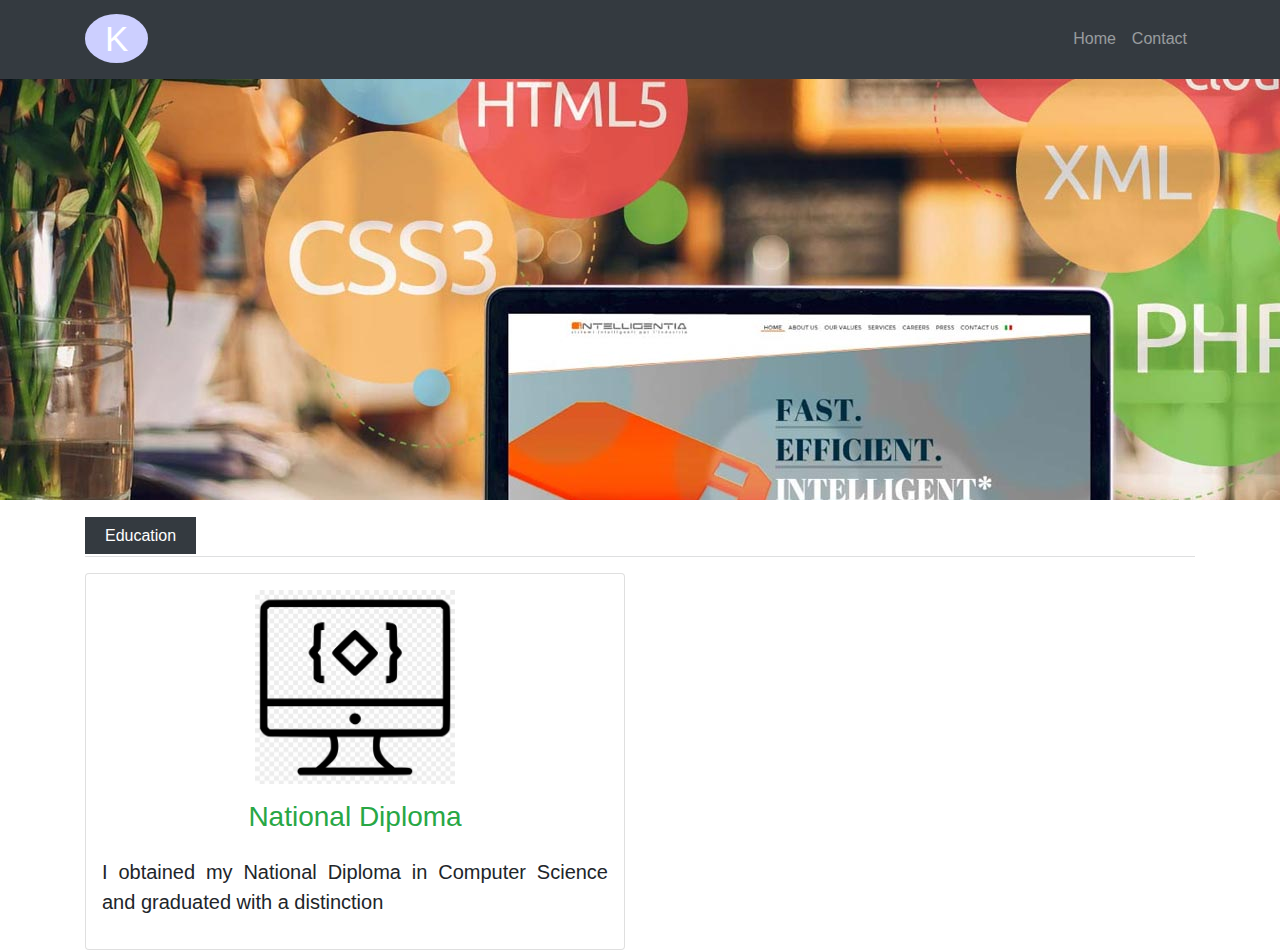
==== about.html @ 4ecc3357 "build about page" ====
<!DOCTYPE html>
<html lang="en">

<head>
    <meta charset="utf-8">
    <meta name="viewport" content="width=device-width, initial-scale=1, shrink-to-fit=no">
    <title>Personal Portfolio</title>
    <link href="https://fonts.googleapis.com/css?family=Pacifico&display=swap" rel="stylesheet">
    <link rel="stylesheet" href="https://stackpath.bootstrapcdn.com/bootstrap/4.3.1/css/bootstrap.min.css">
    <link rel="stylesheet" href="https://maxcdn.bootstrapcdn.com/font-awesome/4.7.0/css/font-awesome.min.css">
    <script src="https://ajax.googleapis.com/ajax/libs/jquery/3.3.1/jquery.min.js"></script>
    <script src="https://cdnjs.cloudflare.com/ajax/libs/popper.js/1.14.7/umd/popper.min.js"></script>
    <script src="https://stackpath.bootstrapcdn.com/bootstrap/4.3.1/js/bootstrap.min.js"></script>
    <link rel="stylesheet" href="css/style.css" />
    <title>My portfolio website</title>
</head>
<body>
    
    <!--Nav bar -->
    <div id="header">
        <nav class="navbar navbar-expand-sm navbar-dark bg-dark fixed-top">
            <div class="container">
                <button class="navbar-toggler" data-toggle="collapse" data-target="#Navbar-menu">
                    <span class="navbar-toggler-icon"></span>
                </button>

                <a href="#" class="navbar-brand"><span class="navbar-logo">K</span></a>
                <div class="collapse navbar-collapse" id="Navbar-menu">
                    <ul class="navbar-nav ml-auto">
                        <li class="navbar-item"><a href="index.html" class="nav-link">Home</a></li>
                        <li class="navbar-item"><a href="contact.html" class="nav-link">Contact</a></li>
                    </ul>
                </div>
            </div>
        </nav>
    </div>

    <!--background-->

    <div id="bg-img"></div>
    <br/>

        <div class="container">
            <div class="row">
                <div class="col">
                    <span id="span_ed" class="bg-dark text-white" style="margin-top:50px; padding:10px 20px 10px 20px">Education</span><hr class="bg-light" style="margin-top:8px;">
                </div>
            </div>
            <div class="row">
                <div class="col-lg-6 sm-12">
                    <div class="card bg-white">
                        <img src="./image/comp.png" width="200" height="80" class="img-fluid d-flex m-auto py-3"/>
                        <h3 class="text-center text-success">National Diploma</h3>
                        <p class="lead text-justify p-3">I obtained my National Diploma in Computer Science and graduated with a distinction </p>
                    </div>
                </div>
            </div>
        </div>

</body>
---- css/style.css ----
.navbar-logo{
    border-radius: 50%;
    width: 40px;
    height: 30px;
    background:#cccfff;
    font-size: 35px;
    padding: 5px 20px;
}

.make_circle{
    border-radius: 50%;
    width: 300px;
    height: 1200px;
    padding: 10px 20px;
    background: green;

}

span{
    padding: 5px 10px;
}

.parallax {
  /* The image used */
  background-image: url('../image/mypic.jpg');

  /* Full height */
  height: 100%; 

  /* Create the parallax scrolling effect */
  background-attachment: fixed;
  background-position: center;
  background-repeat: no-repeat;
  background-size: cover;
}

#bg-img{
    background: url('../image/another_one.jpg');
    background-repeat:no-repeat;
    min-height: 500px;


}
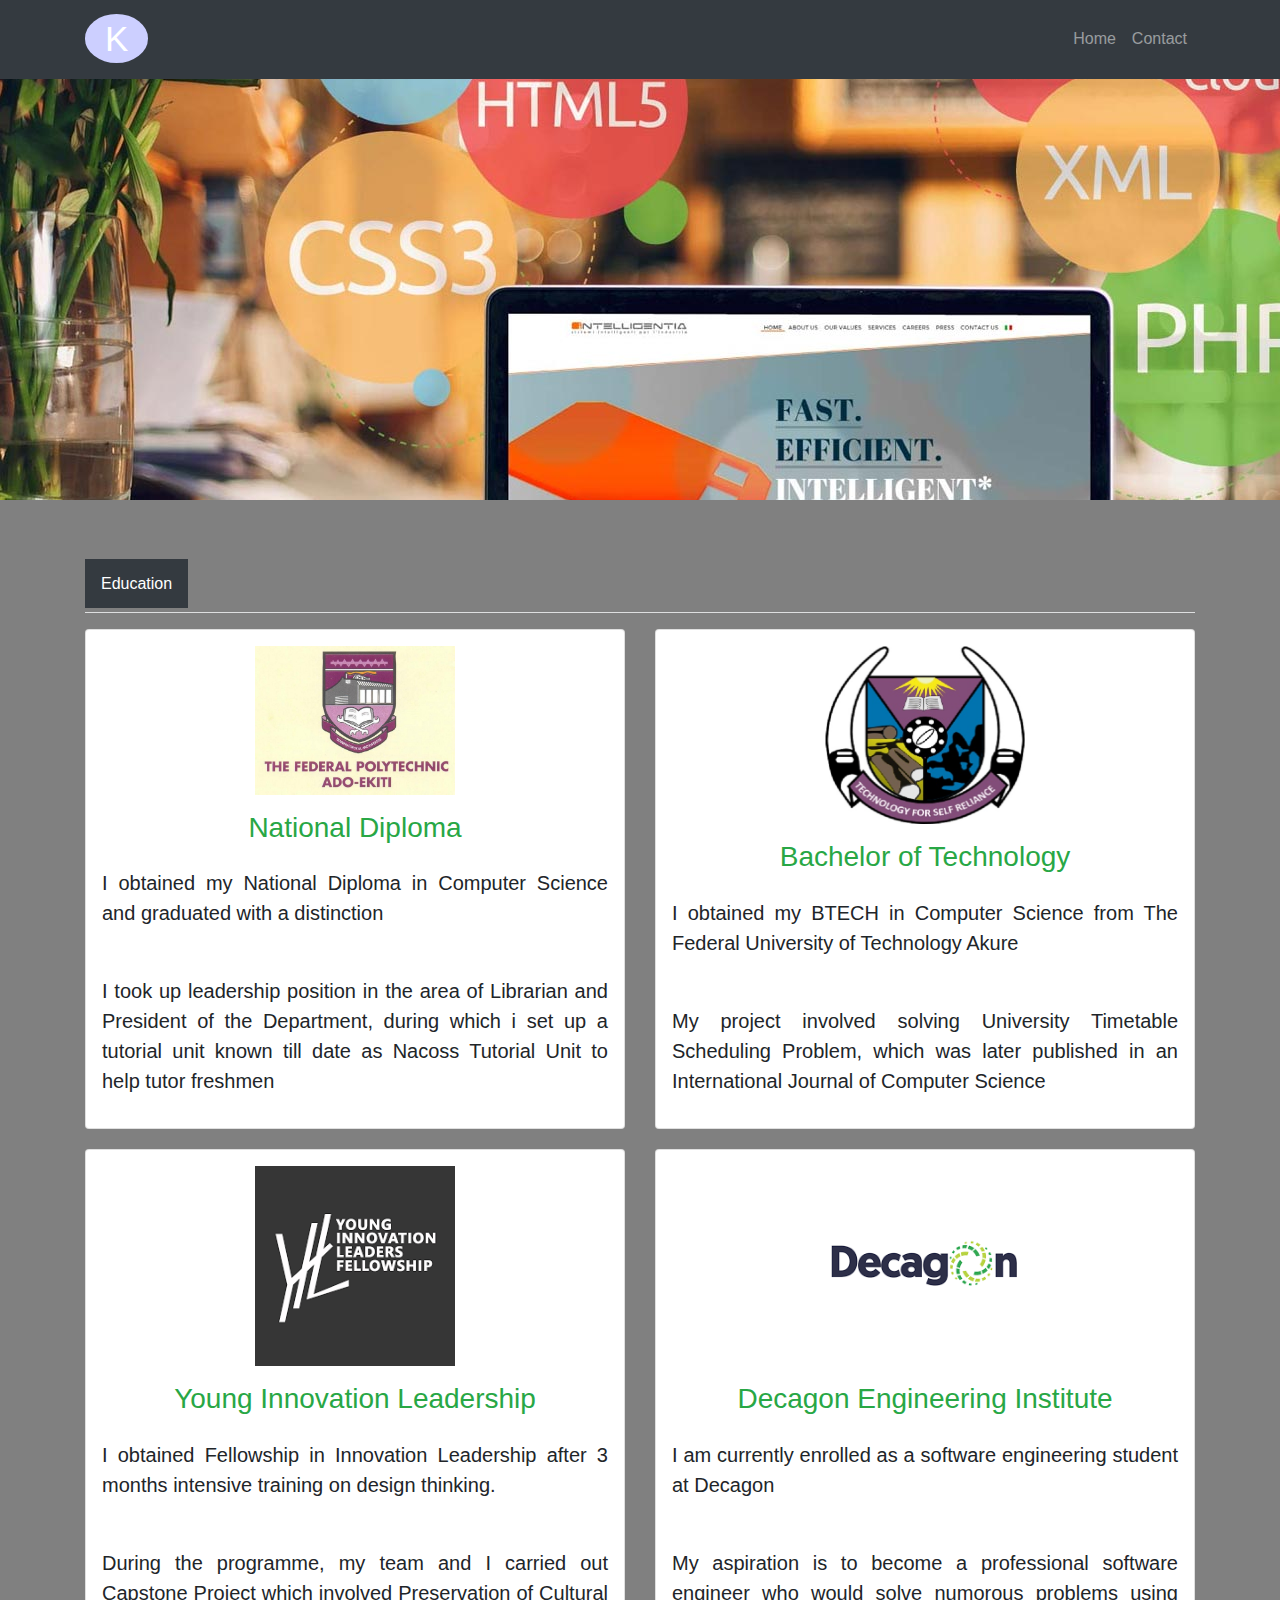
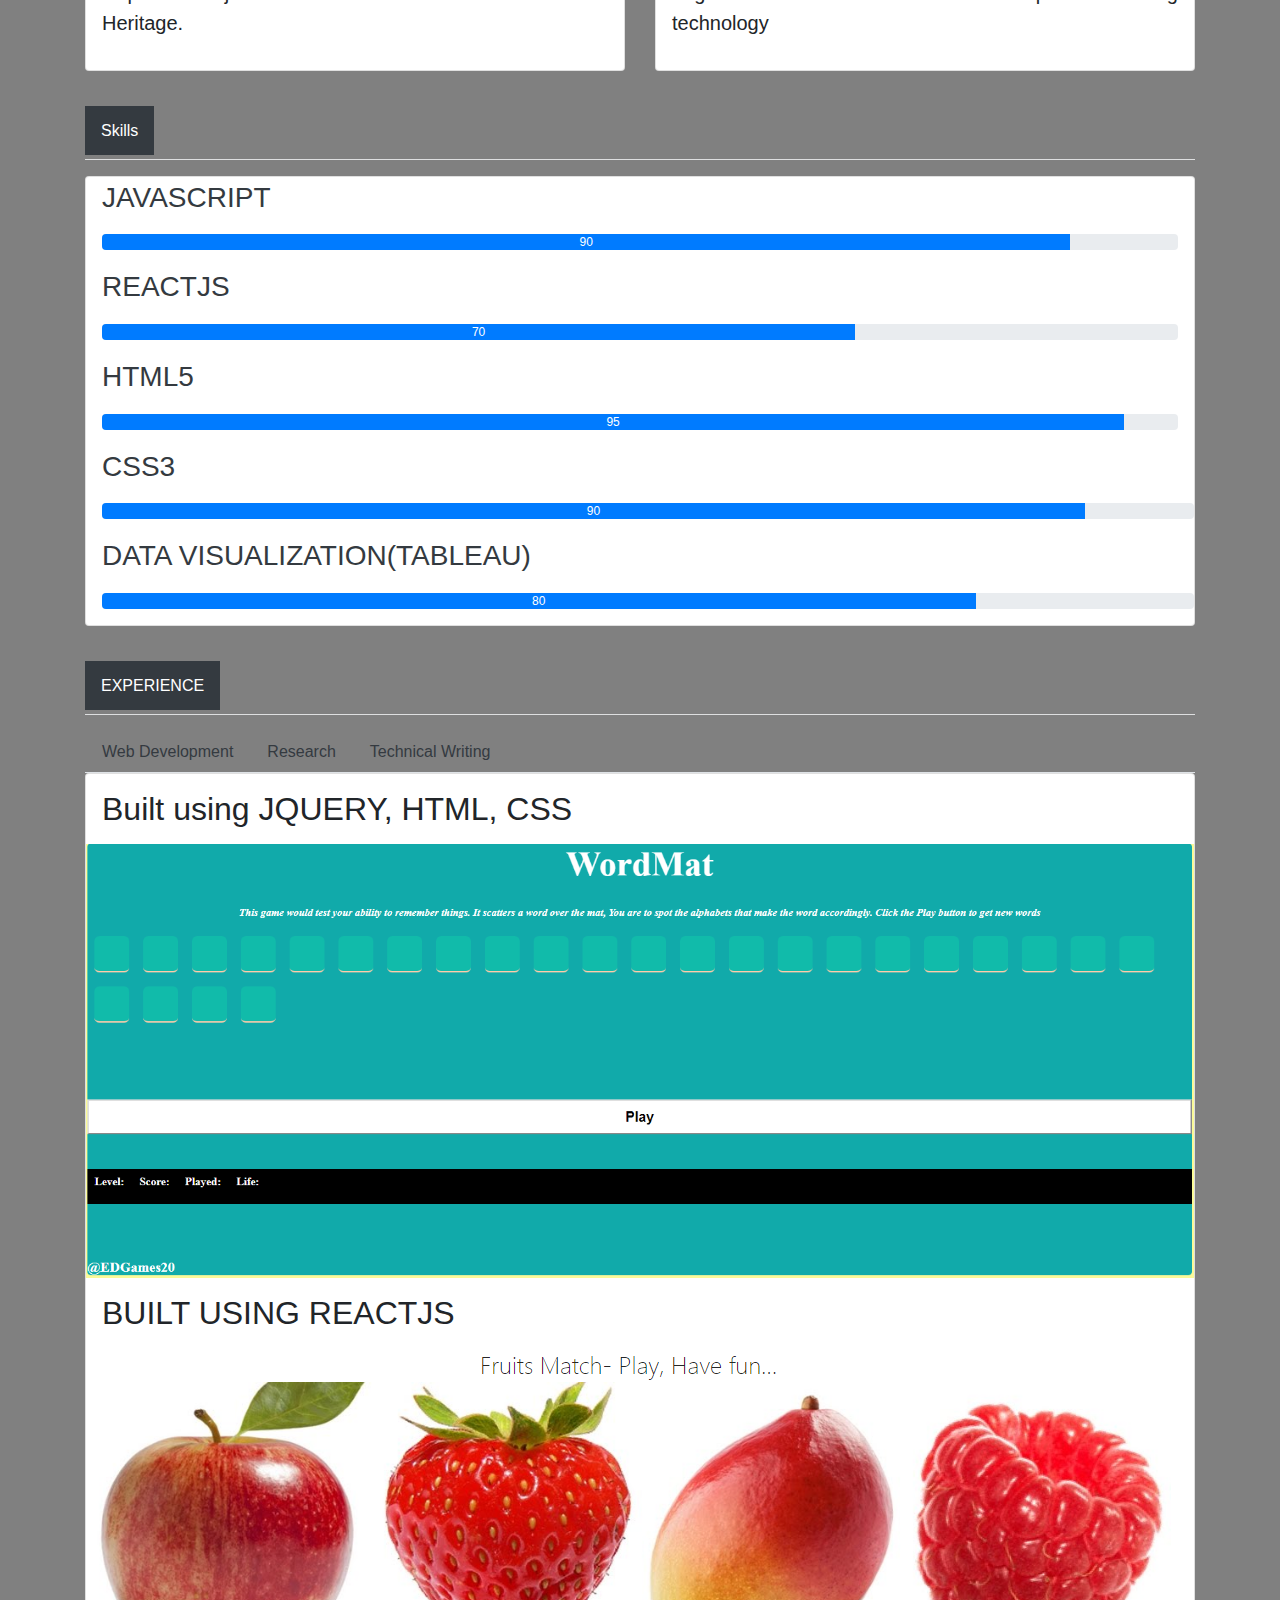
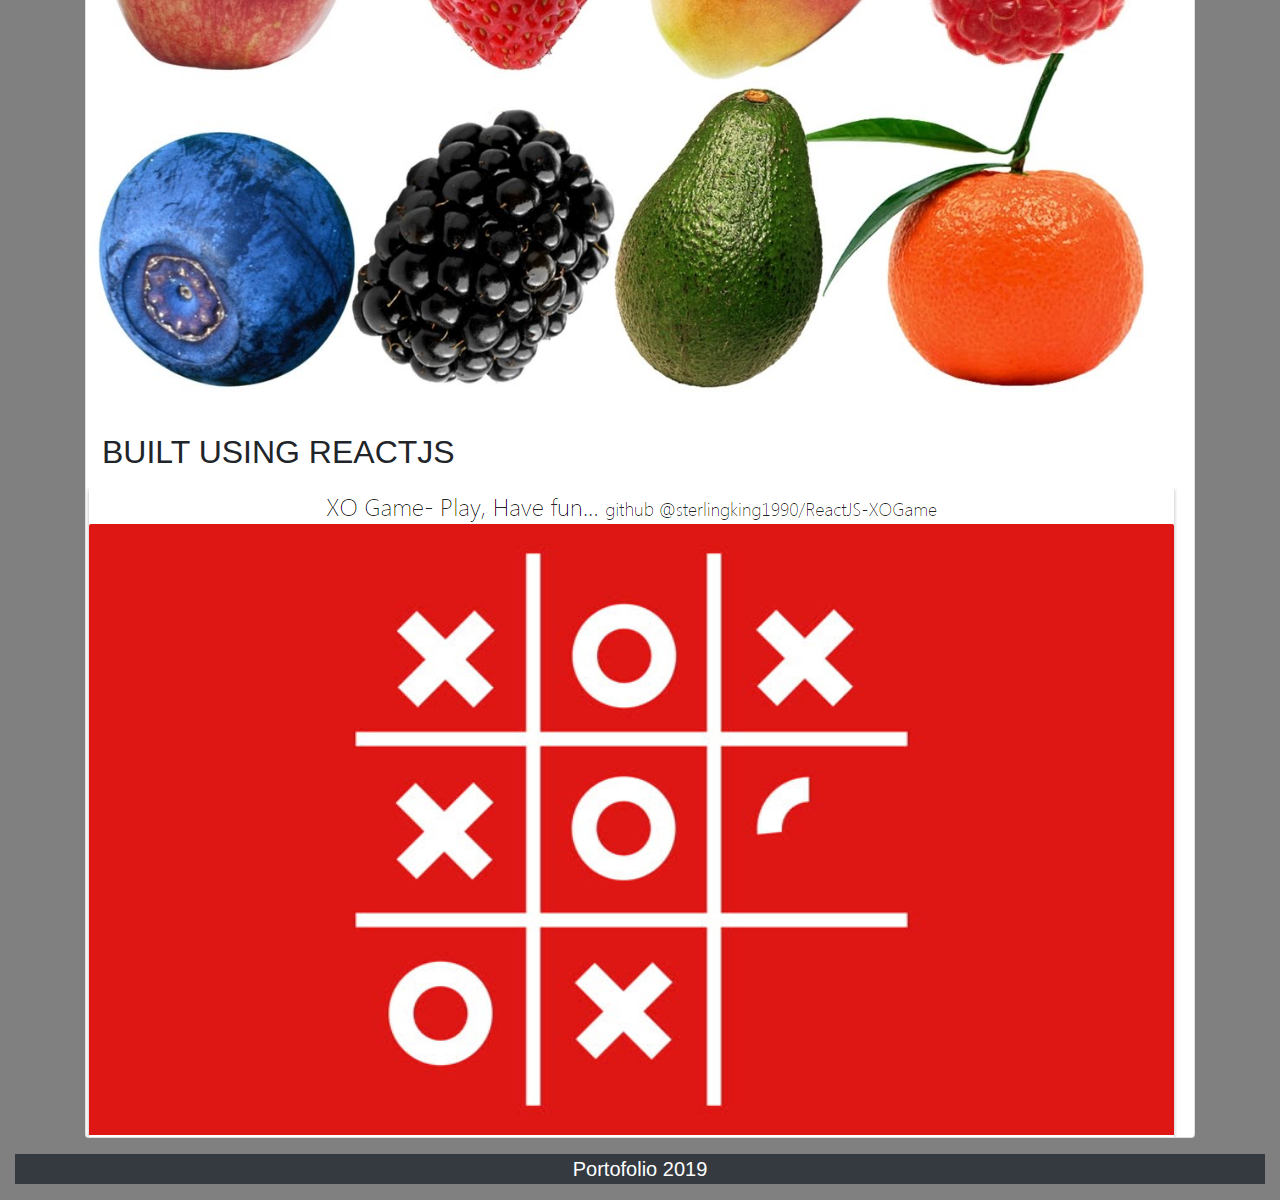
==== commit a3890e0d: "build about page" ====
--- a/about.html
+++ b/about.html
@@ -14,7 +14,7 @@
     <link rel="stylesheet" href="css/style.css" />
     <title>My portfolio website</title>
 </head>
-<body>
+<body style="background-color: grey">
     
     <!--Nav bar -->
     <div id="header">
@@ -40,21 +40,160 @@
     <div id="bg-img"></div>
     <br/>
 
+
+    <div id="Education" class="mt-5">
         <div class="container">
             <div class="row">
                 <div class="col">
-                    <span id="span_ed" class="bg-dark text-white" style="margin-top:50px; padding:10px 20px 10px 20px">Education</span><hr class="bg-light" style="margin-top:8px;">
+                    <span id="span_ed" class="bg-dark text-white p-3">Education</span><hr class="bg-light">
                 </div>
             </div>
             <div class="row">
                 <div class="col-lg-6 sm-12">
                     <div class="card bg-white">
-                        <img src="./image/comp.png" width="200" height="80" class="img-fluid d-flex m-auto py-3"/>
+                        <img src="./image/ado.jpg" class="img-fluid d-flex m-auto py-3" width="200"/>
                         <h3 class="text-center text-success">National Diploma</h3>
                         <p class="lead text-justify p-3">I obtained my National Diploma in Computer Science and graduated with a distinction </p>
+                        <p class="lead text-justify p-3">I took up leadership position in the area of Librarian and President of the Department, during which i set up a tutorial unit known till date as Nacoss Tutorial Unit to help tutor freshmen
+                        </p>
+                    </div>
+                </div>
+
+                <div class="col-lg-6 sm-12">
+                    <div class="card bg-white">
+                        <img src="./image/futa2.jpeg" class="img-fuild d-flex m-auto py-3" width="200" height="210"/>
+                        <h3 class="text-center text-success">Bachelor of Technology</h3>
+                        <p class="lead text-justify p-3">I obtained my BTECH in Computer Science from The Federal University of Technology Akure</p>
+                        <p class="lead text-justify p-3">My project involved solving University Timetable Scheduling Problem, which was later published in an International Journal of Computer Science</p>
+                    </div>
+                </div>
+            </div>
+
+            <div class="row" style="margin-top: 20px;">
+                <div class="col-lg-6 sm-12">
+                    <div class="card bg-white">
+                        <img src="./image/yil.png" class="img-fluid d-flex m-auto py-3" width="200"/>
+                        <h3 class="text-center text-success">Young Innovation Leadership</h3>
+                        <p class="lead text-justify p-3">I obtained Fellowship in Innovation Leadership after 3 months intensive training on design thinking.</p>
+                        <p class="lead text-justify p-3">During the programme, my team and I carried out Capstone Project which involved Preservation of Cultural Heritage.</p>
+                    </div>
+                </div>
+
+                <div class="col-lg-6 sm-12">
+                    <div class="card bg-white">
+                        <img src="./image/deca.png" class="img-fluid d-flex m-auto py-3" width="200"/>
+                        <h3 class="text-center text-success">Decagon Engineering Institute</h3>
+                        <p class="lead text-justify p-3">I am currently enrolled as a software engineering student at Decagon</p>
+                        <p class="lead text-justify p-3">My aspiration is to become a professional software engineer who would solve numorous problems using technology</p>
                     </div>
                 </div>
             </div>
         </div>
 
+
+    <div id="Skills" class="mt-5">
+        <div class="container">
+            <div class="row">
+                <div class="col">
+                    <span class="bg-dark text-white p-3">Skills</span><hr class="bg-light">
+                </div>
+            </div>
+            <div class="row">
+                <div class="col-lg-12 sm-12">
+                    <div class="card bg-white">
+                        <h3 class=" text-dark ml-3 my-1">JAVASCRIPT</h3>
+                        <div class="progress mx-3 my-3">
+                            <span class="progress-bar" style="width:90%">90</span>
+                        </div>
+                        <h3 class="ml-3 my-1 text-dark">REACTJS</h3>
+                        <div class="progress mx-3 my-3">
+                            <div class="progress-bar" style="width: 70%">70</div>
+                        </div>
+
+                        <h3 class="ml-3 my-1 text-dark">HTML5</h3>
+                        <div class="progress mx-3 my-3">
+                            <div class="progress-bar" style="width: 95%">95</div>
+                        </div>
+                        <h3 class="ml-3 my-1 text-dark">CSS3</h3>
+                        <div class="progress ml-3 my-3">
+                            <div class="progress-bar" style="width: 90%">90</div>
+                        </div>
+
+                        <h3 class="ml-3 my-1 text-dark">DATA VISUALIZATION(TABLEAU)</h3>
+                        <div class="progress ml-3 my-3">
+                            <div class="progress-bar" style="width: 80%">80</div>
+                        </div>
+                    </div>
+                </div>
+            </div>
+        </div>
+    </div>
+
+    <div id="Experience" class="mt-5">
+        <div class="container">
+            <div class="row">
+                <div class="col">
+                    <span class="bg-dark p-3 text-white" >EXPERIENCE</span><hr class="my-3 bg-light">
+                </div>
+            </div>
+
+            <ul id="tabsJustified" class="nav nav-tabs">
+                <li class="nav-item"><a href="" data-target="#Web" data-toggle="tab" class="nav-link text-dark">Web Development</a></li>
+                <li class="nav-item"><a href="" data-target="#Research" data-toggle="tab" class="nav-link text-dark">Research</a></li>
+                <li class="nav-item"><a href="" data-target="#Technical" data-toggle="tab" class="nav-link text-dark">Technical Writing</a></li>
+            </ul>
+
+            <div class="tab-content" id="tabsJustifiedContent">
+                <div id="Web" class="tab-pane active">
+                    <div class="card bg-white">
+                        <h2 class="ml-3 my-3">
+                            Built using JQUERY, HTML, CSS
+                        </h2>
+                        <a href="http://kinmorygame.herokuapp.com"><img class="img-fluid responsive" src="./image/wordmat.png"/></a>
+                        <h2 class="ml-3 my-3">BUILT USING REACTJS</h2>
+                        <a href="https://fruitmatch-df69a.firebaseapp.com"><img class="img-fluid responsive" src='./image/fruitmatch.png'/></a>
+                        <h2 class="ml-3 my-3">BUILT USING REACTJS</h2>
+                        <a href="https://xogame-343fa.firebaseapp.com"><img class="img-fluid responsive" src='./image/xogame.png' /></a>
+                    </div>
+                </div>
+
+                <div id="Research" class="tab-pane">
+                    <div class="card bg-white">
+                        <h2 class="ml-3 my-3">
+                            UNIVERSITY TIMETABLE SCEHDULING USING TABU-SEARCH METHOD
+                        </h2>
+                        <a href="https://www.ijcaonline.org/archives/volume181/number9/29799-2018917599"><img src="./image/research.png" alt="research_paper"/></a>
+                    </div>
+
+                </div>
+
+                <div id="Technical" class="tab-pane">
+                    <div class="card bg-white">
+                        <h2 class="ml-3 my-3">
+                            FAVOURITED READ BY MEDIUM
+                        </h2>
+                        <a href="https://medium.com/design-and-tech-co/living-the-commission-of-tim-bernees-lee-connecting-shared-conceptualization-d03d2d1fc09e"><img src="./image/medium.png"
+                                alt="research_paper" /></a>
+                    </div>
+                
+                </div>
+
+
+            </div>
+         
+        </div>
+    </div>
+
+    <div id="Footer">
+        <div class="container-fluid">
+            <div class="row">
+                <div class="col">
+                    <p class="lead text-white text-center y-3 my-3 bg-dark">Portofolio 2019</p>
+            </div>
+
+        </div>
+    </div>
+
+
+
 </body>--- a/css/style.css
+++ b/css/style.css
@@ -15,6 +15,8 @@
     background: green;
 
 }
+
+
 
 span{
     padding: 5px 10px;
@@ -41,3 +43,8 @@
 
 
 }
+
+#tabsJustified a:active{
+    background-color:#abff99;
+    color: white
+}
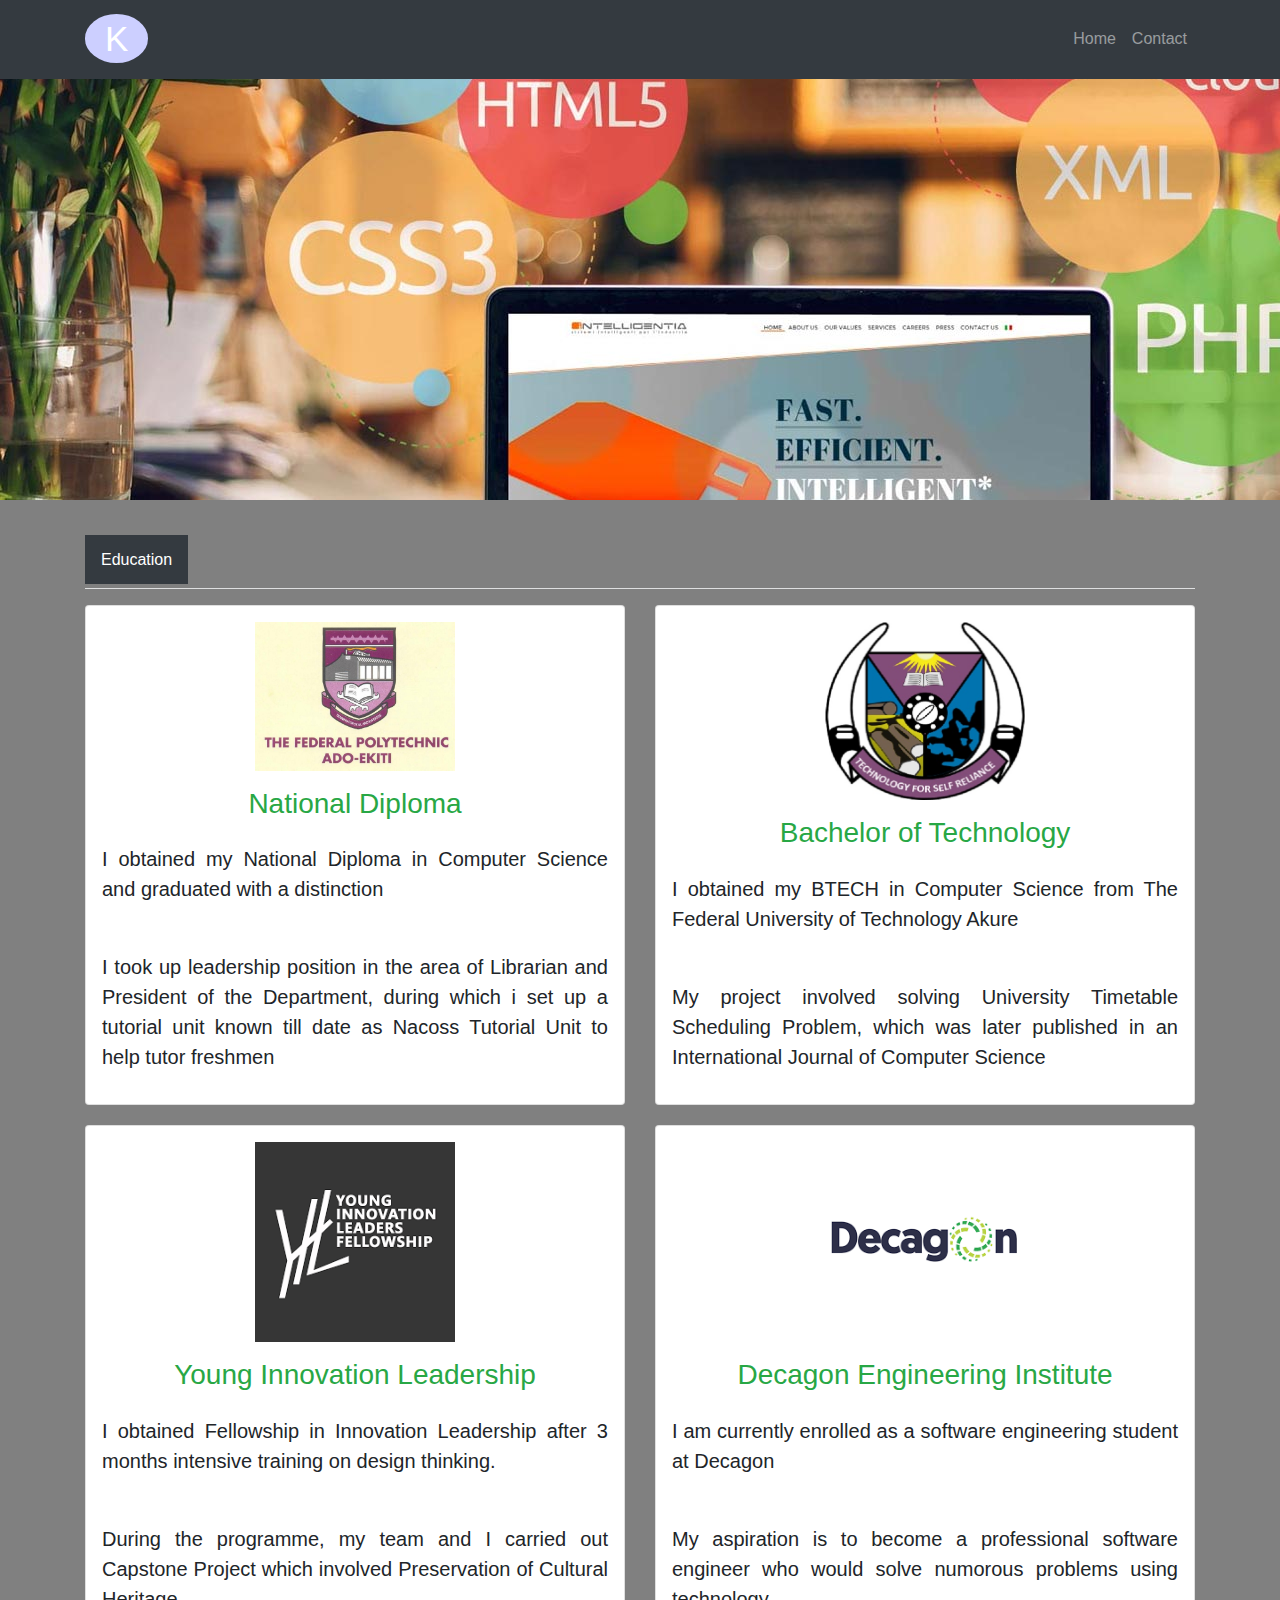
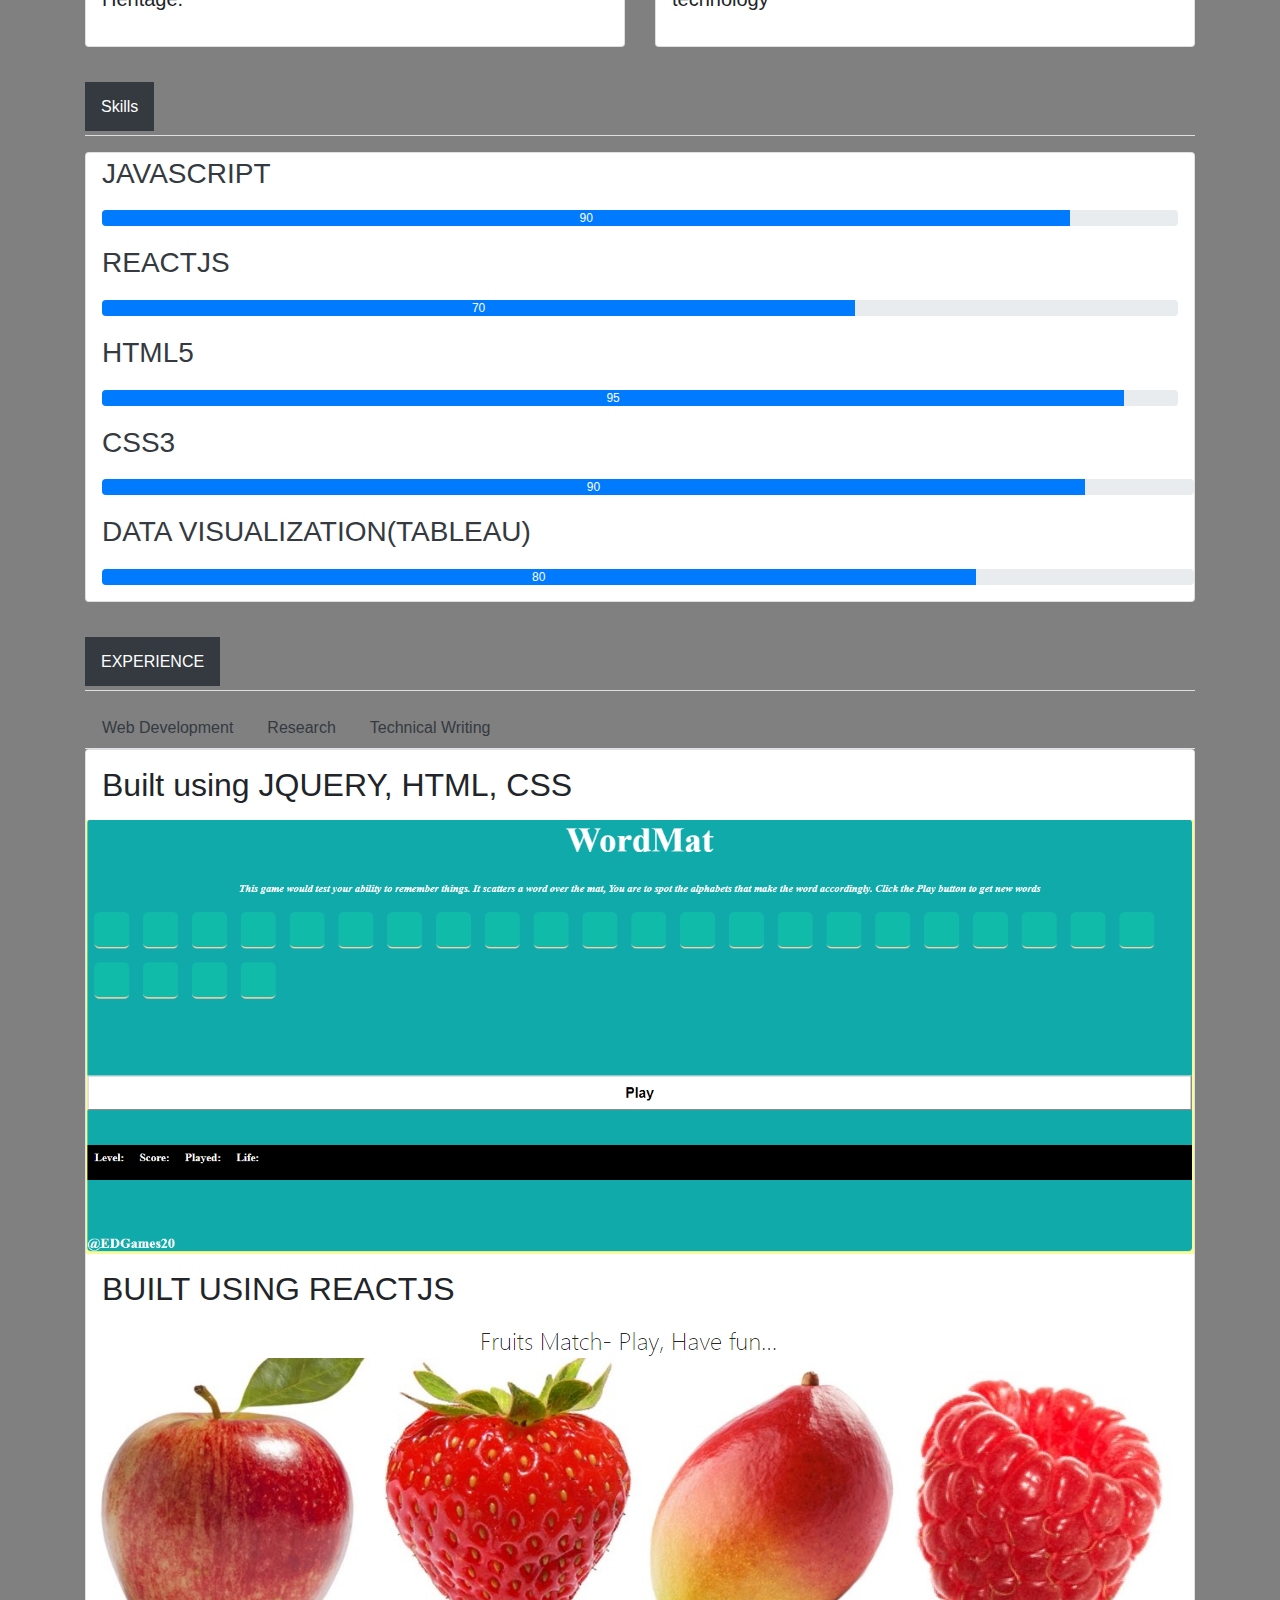
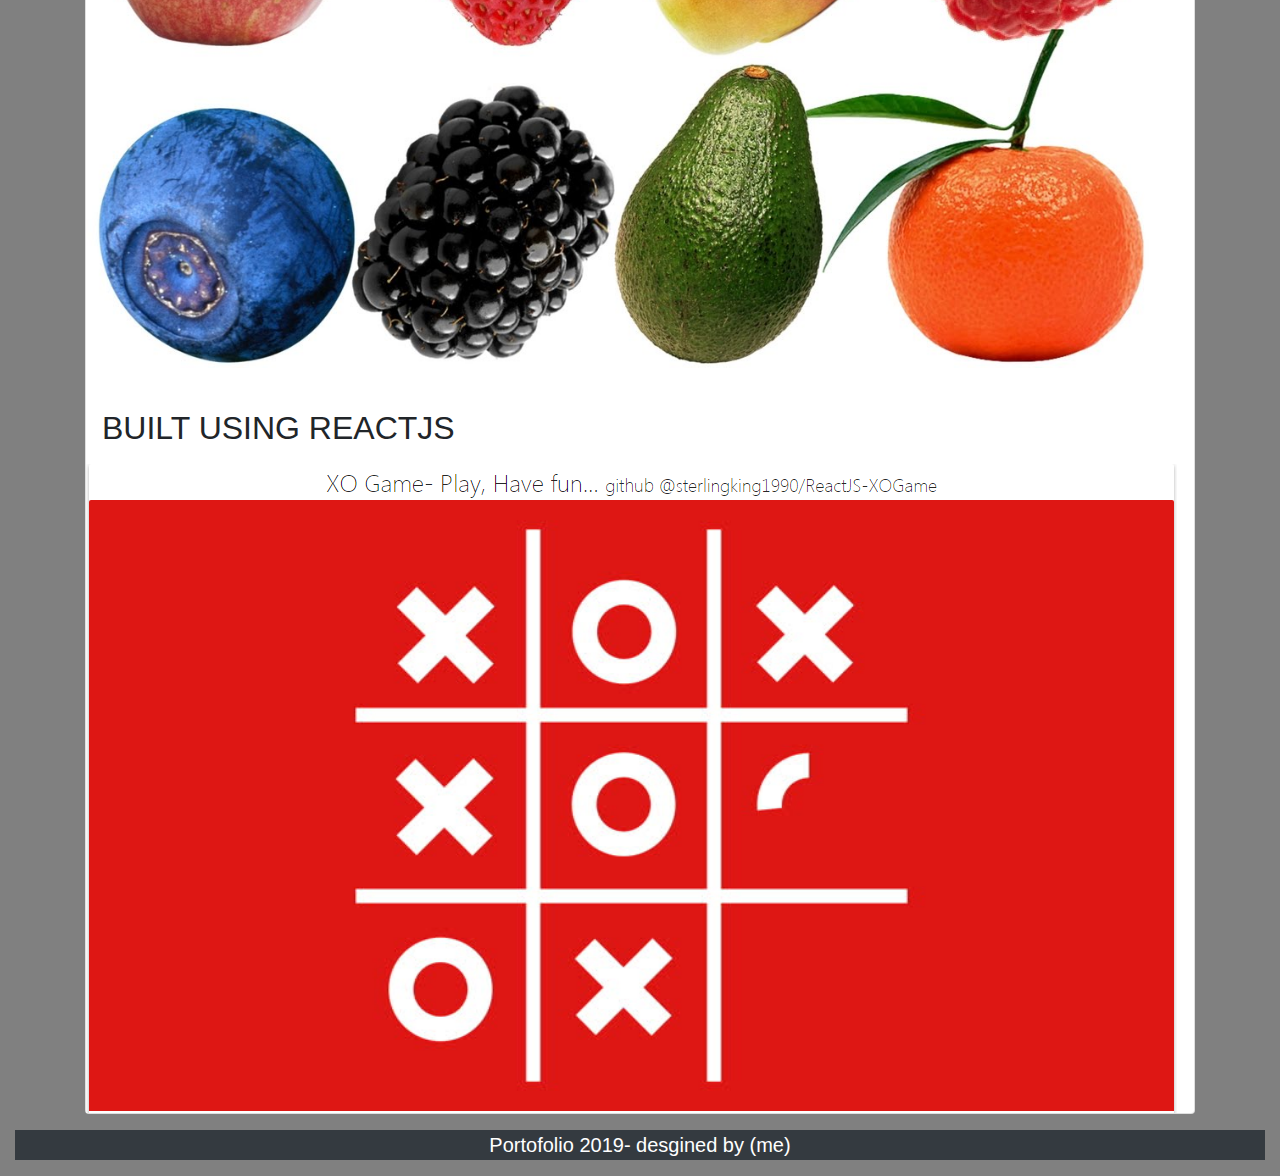
==== commit 51d29879: "write author by" ====
--- a/about.html
+++ b/about.html
@@ -38,7 +38,6 @@
     <!--background-->
 
     <div id="bg-img"></div>
-    <br/>
 
 
     <div id="Education" class="mt-5">
@@ -188,7 +187,7 @@
         <div class="container-fluid">
             <div class="row">
                 <div class="col">
-                    <p class="lead text-white text-center y-3 my-3 bg-dark">Portofolio 2019</p>
+                    <p class="lead text-white text-center y-3 my-3 bg-dark">Portofolio 2019- desgined by (me)</p>
             </div>
 
         </div>
--- a/css/style.css
+++ b/css/style.css
@@ -44,7 +44,29 @@
 
 }
 
+#background{
+    background: url('../image/another_one.jpg');
+    background-repeat:no-repeat;
+    min-height: 500px;
+
+
+}
+
 #tabsJustified a:active{
     background-color:#abff99;
     color: white
 }
+
+#ContactForm input{
+    width:100%;
+
+}
+#ContactForm textarea{
+    width: 100%;
+}
+
+#ContactForm button{
+    padding: 10px 20px 10px 20px;
+    width: 100%;
+    
+}
